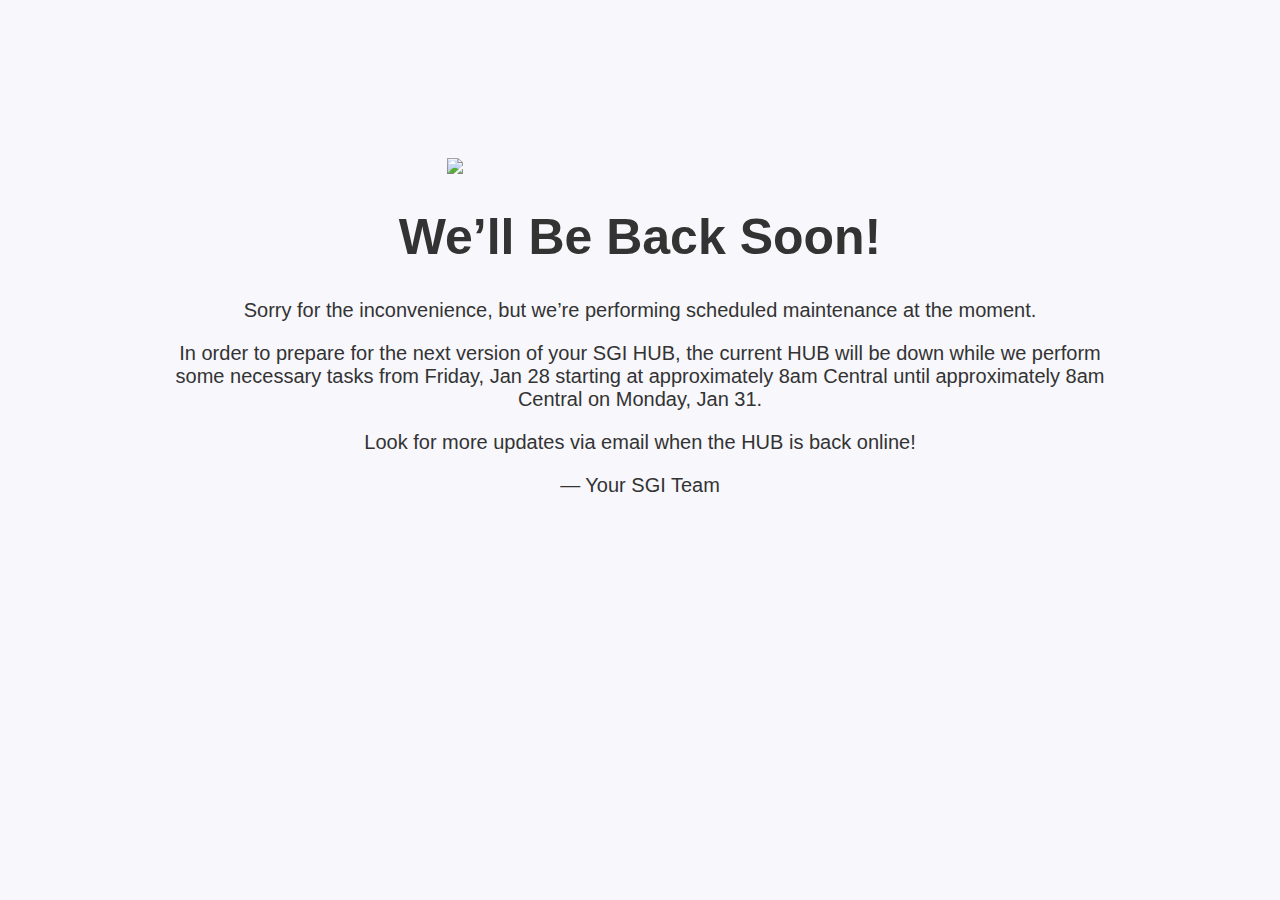
==== index.html @ 14be06b0 "Add down for maintenance page" ====
<!doctype html>
<title>Site Maintenance</title>
<style>
  body { text-align: center; padding: 150px;
		 /* background-image: url('img/yoursgi-homepage-mockup.png');*/
		 background-color: #F7F7FC;
		}
  h1 { font-size: 50px; }
  body { font: 20px Helvetica, sans-serif; color: #333; }
  article { display: block; text-align: left; width: 650px; margin: 0 auto; }
  a { color: #dc8100; text-decoration: none; }
  a:hover { color: #333; text-decoration: none; }
  
  .borderbox {
	  text-align: center;
	  width: 100%;
	  margin: auto;
	  height: 500px;
	  background-color: white;
	  border-top: solid 30px #587195;
  }
  .overlay{
  width: 40%;
  font-size: 20px;
 /* background-color: #353D40;
  height: 25%;*/
  color: white;
  display: block;
  margin-left: auto;
  margin-right: auto;
  /*width: 50%;
  text-align: center;
	left: 25%;*/
  }
  
  .container{
	position: relative;
	border-bottom: solid 30px #587195;
	border-left: solid 30px #587195;
	border-right: solid 30px #587195;
  }
  
  .center{
    position: absolute;
  top: 50%;
  left: 50%;
  transform: translate(-50%, -50%);
  }
</style>



    <div>
	<img class = "overlay" src = "https://thesuccessfulcontractor.com/HUBFiles/underconstructiontrans.png"/>
	<h1>We&rsquo;ll Be Back Soon!</h1>
    
   <p>Sorry for the inconvenience, but we&rsquo;re performing scheduled maintenance at the moment.</p> 
   
   <p>In order to prepare for the next version of your SGI HUB, the current HUB will be down while we perform some necessary tasks from Friday, Jan 28 starting at approximately 8am Central until approximately 8am Central on Monday, Jan 31.</p>
 
         <p>Look for more updates via email when the HUB is back online!</p>
        <p>&mdash; Your SGI Team</p>
 
	</div>
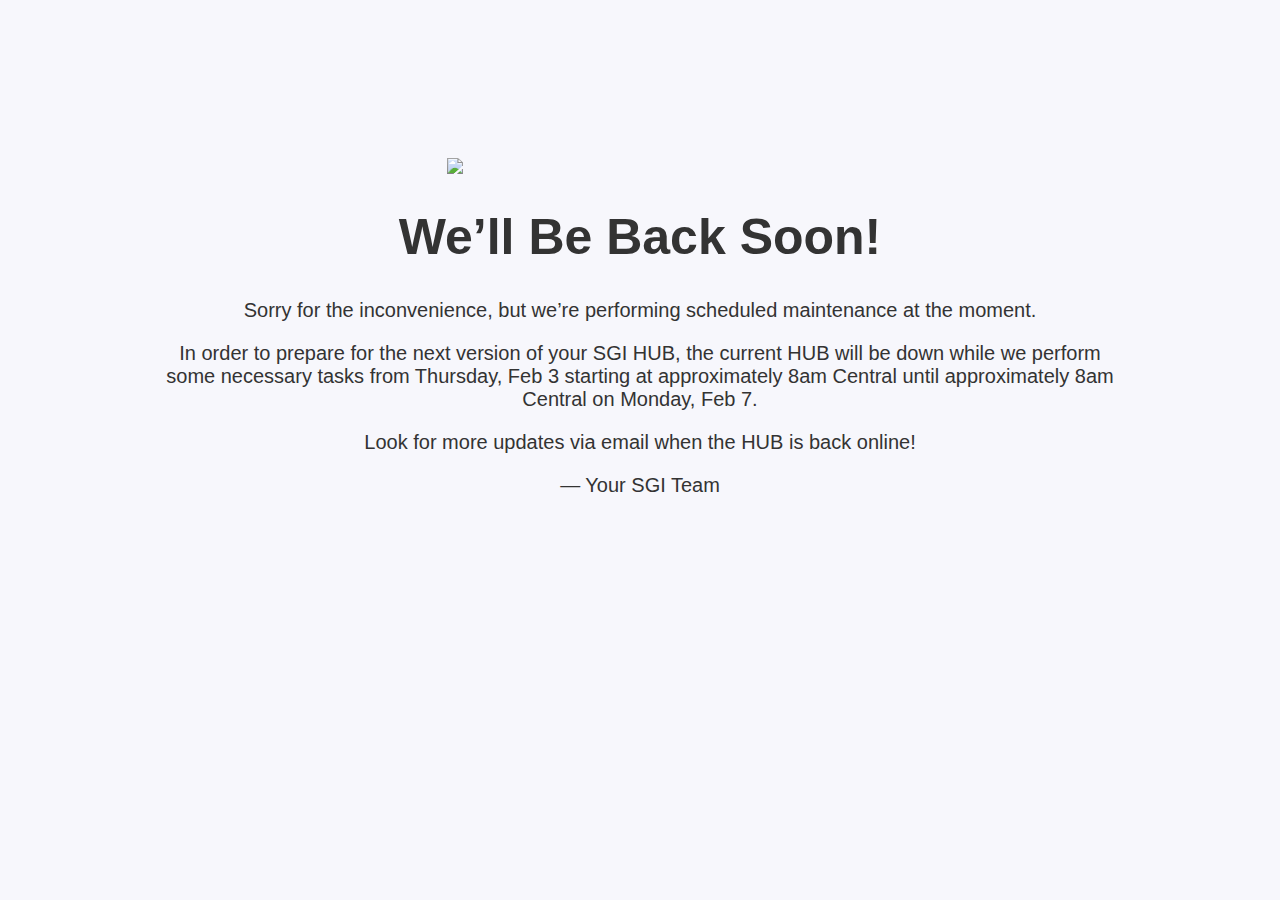
==== commit d485f0c0: "update date for down maintenance page" ====
--- a/index.html
+++ b/index.html
@@ -57,7 +57,7 @@
     
    <p>Sorry for the inconvenience, but we&rsquo;re performing scheduled maintenance at the moment.</p> 
    
-   <p>In order to prepare for the next version of your SGI HUB, the current HUB will be down while we perform some necessary tasks from Friday, Jan 28 starting at approximately 8am Central until approximately 8am Central on Monday, Jan 31.</p>
+   <p>In order to prepare for the next version of your SGI HUB, the current HUB will be down while we perform some necessary tasks from Thursday, Feb 3 starting at approximately 8am Central until approximately 8am Central on Monday, Feb 7.</p>
  
          <p>Look for more updates via email when the HUB is back online!</p>
         <p>&mdash; Your SGI Team</p>
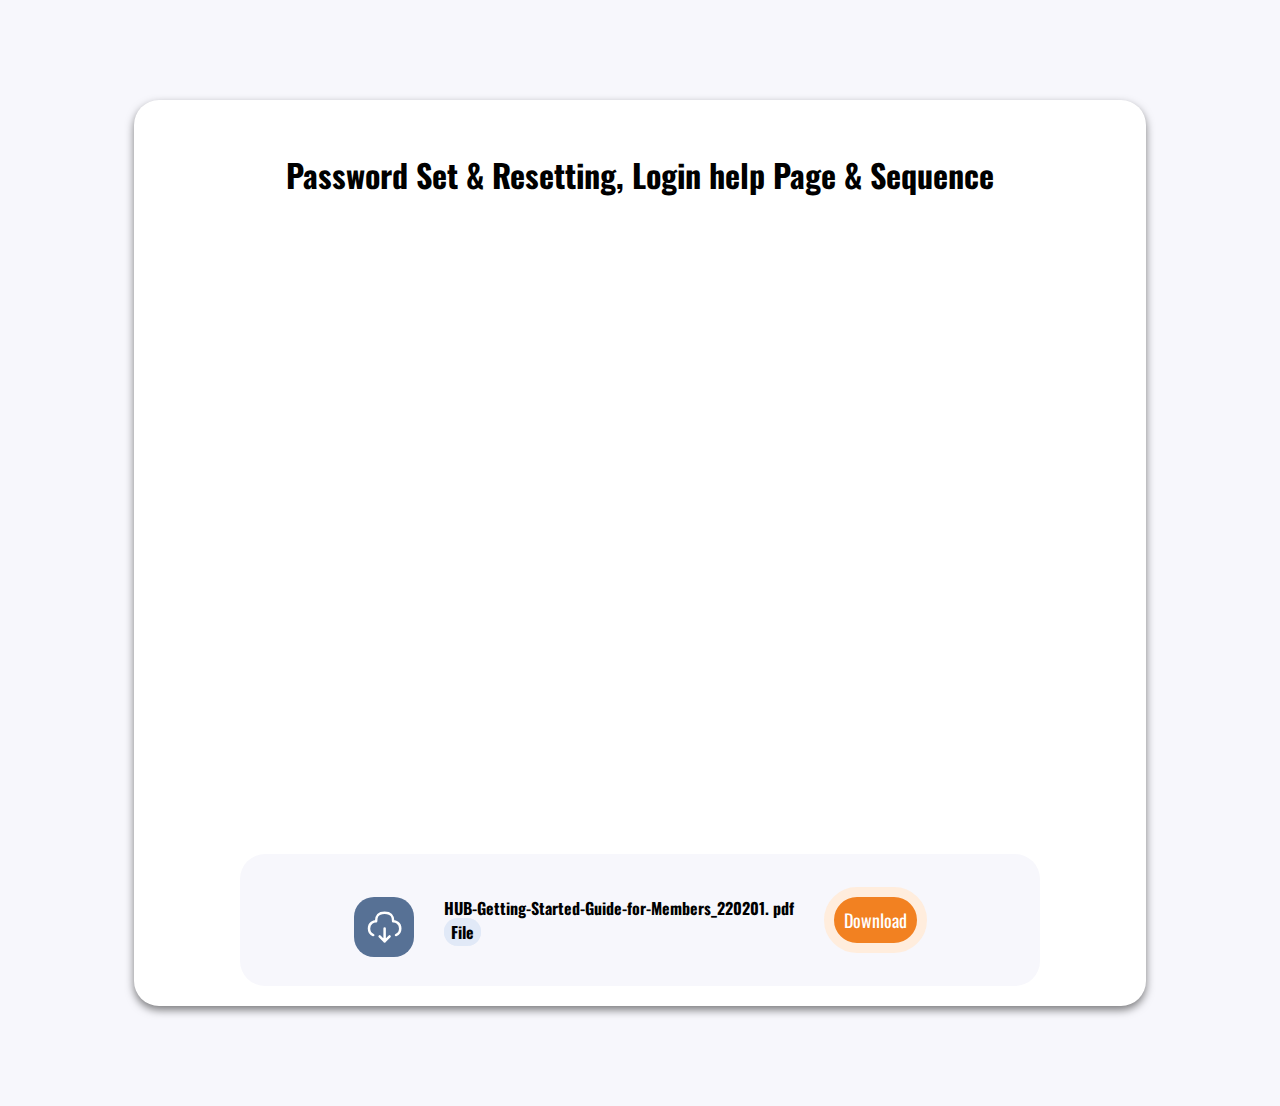
==== commit 7645b59c: "creating a help page for first time visitors" ====
--- a/index.html
+++ b/index.html
@@ -1,65 +1,62 @@
+<!DOCTYPE html>
 
-<!doctype html>
-<title>Site Maintenance</title>
-<style>
-  body { text-align: center; padding: 150px;
-		 /* background-image: url('img/yoursgi-homepage-mockup.png');*/
-		 background-color: #F7F7FC;
-		}
-  h1 { font-size: 50px; }
-  body { font: 20px Helvetica, sans-serif; color: #333; }
-  article { display: block; text-align: left; width: 650px; margin: 0 auto; }
-  a { color: #dc8100; text-decoration: none; }
-  a:hover { color: #333; text-decoration: none; }
-  
-  .borderbox {
-	  text-align: center;
-	  width: 100%;
-	  margin: auto;
-	  height: 500px;
-	  background-color: white;
-	  border-top: solid 30px #587195;
-  }
-  .overlay{
-  width: 40%;
-  font-size: 20px;
- /* background-color: #353D40;
-  height: 25%;*/
-  color: white;
-  display: block;
-  margin-left: auto;
-  margin-right: auto;
-  /*width: 50%;
-  text-align: center;
-	left: 25%;*/
-  }
-  
-  .container{
-	position: relative;
-	border-bottom: solid 30px #587195;
-	border-left: solid 30px #587195;
-	border-right: solid 30px #587195;
-  }
-  
-  .center{
-    position: absolute;
-  top: 50%;
-  left: 50%;
-  transform: translate(-50%, -50%);
-  }
-</style>
+<html class="nojs html css_verticalspacer" lang="en-US">
+	<head>
+		<title>SGI Reset your Password Video</title>
+		<meta http-equiv="Content-type" content="text/html;charset=UTF-8"/>
+		 <meta charset="utf-8">
+		<meta name="viewport" content="width=device-width, initial-scale=1.0">
+		<link rel="stylesheet" href="css/stylesheet.css">
+		<link href="https://fonts.googleapis.com/css2?family=Oswald:wght@600&display=swap" rel="stylesheet">
+		<link href="https://fonts.googleapis.com/css2?family=Oswald:wght@600&family=Roboto:wght@300&display=swap" rel="stylesheet">
+	  
+		<script src="js/scrollconfig.js"></script>
 
+		  <style>
+			body {background-color: #F7F7FC;
+					} 
+		  </style>
+	</head>
+	
+	<body>
 
+			<!--[if lte IE 8]>
+	<script charset="utf-8" type="text/javascript" src="//js.hsforms.net/forms/v2-legacy.js"></script>
+	<![endif]
+	<script charset="utf-8" type="text/javascript" src="//js.hsforms.net/forms/v2.js"></script>
+	<script>
+	  hbspt.forms.create({
+		portalId: "5068285",
+		formId: "f557b937-05c3-47b6-bc90-be30dc6d3cb0"
+	});
+	</script>-->
 
-    <div>
-	<img class = "overlay" src = "https://thesuccessfulcontractor.com/HUBFiles/underconstructiontrans.png"/>
-	<h1>We&rsquo;ll Be Back Soon!</h1>
-    
-   <p>Sorry for the inconvenience, but we&rsquo;re performing scheduled maintenance at the moment.</p> 
-   
-   <p>In order to prepare for the next version of your SGI HUB, the current HUB will be down while we perform some necessary tasks from Thursday, Feb 3 starting at approximately 8am Central until approximately 8am Central on Monday, Feb 7.</p>
- 
-         <p>Look for more updates via email when the HUB is back online!</p>
-        <p>&mdash; Your SGI Team</p>
- 
-	</div>
+	<script> 
+		function NewTab() { 
+			window.open( 
+			  'https://share.hsforms.com/19Ve5NwXDR7a8kL4w3G08sA30mpp', '_blank'); 
+		} 
+	</script> 
+
+		<div class = "group" >
+				<div class = "row row-center">
+				
+						<h1 style = "font-family: 'oswald', sans-serif;">Password Set &amp; Resetting, Login help Page &amp; Sequence</h1>
+
+				</div>
+				<div class = "row row-center">
+				
+					<div style="border-radius: 25px; width: 1050px; overflow: hidden;"><iframe src="https://player.vimeo.com/video/670769924?h=0973c31475" width="100%" height="600" frameborder="0" allow="autoplay; fullscreen; picture-in-picture" allowfullscreen></iframe></div>
+
+				</div>
+				
+				<div class = "row row-center"  style = "background-color: #F7F7FC; border-radius: 25px; width: 800px;">
+					<div class = "column" > <br> <img align left src = "images/download.svg" width = "60px"/> </div>
+					<div class = "column" ><span style = "font-family: 'oswald', sans-serif;" ><strong>HUB-Getting-Started-Guide-for-Members_220201. pdf</strong></span><br><span style = " border-left: solid 5px #E1E9F7; border-right: solid 5px #E1E9F7; background-color: #E1E9F7; border-radius:50px; padding: 2px;font-family: 'oswald', sans-serif;"><strong>File</strong></span></div>
+					<div class = "column" ><a href = "https://thesuccessfulcontractor.com/HUBFiles/HUB-Getting-Started-Guide-for-Members_220201.pdf" target = "_blank"><div class = "button"> Download</div></a></div>
+				</div>
+		</div>		
+
+	</body>
+	<footer></footer>
+</html>--- a/css/stylesheet.css
+++ b/css/stylesheet.css
@@ -0,0 +1,227 @@
+
+@import url('https://fonts.googleapis.com/css2?family=Oswald:wght@600&display=swap');
+@import url('https://fonts.googleapis.com/css2?family=Oswald:wght@600&family=Roboto:wght@300&display=swap');
+
+html {box-sizing: border-box;}
+*, *:before, *:after {box-sizing: inherit;}
+
+body {background-color: #f8f9fb; }
+img {
+  max-width: 100%;
+  height: auto;
+}
+
+
+.center {
+	
+  display: block;
+  margin-left: auto;
+  margin-right: auto;
+  width: 50%;
+}
+
+
+.header {
+	overflow: hidden; 
+	background-color: white; 
+	padding: 20px 10px; 
+	font-size: 40px;
+	font-family: 'Bangers', cursive;
+	box-shadow: 0 4px 8px 0 rgba(0, 0, 0, 0.1);
+	text-align: center;
+}
+	
+.header a {
+	
+	color: black; 
+	text-align: center;
+	padding: 12px; 
+	text-decoration: none;
+	font-size: 40px;
+	line-height:25px; 
+	border-radius: 4px;
+}
+
+.header a.logo{
+	font-size: 40px; 
+	font-weight:bold; 
+	
+}
+
+
+.header a:hover{
+		color: #f8f9fb;
+        -webkit-filter: drop-shadow(2px 2px 2px #98b1d4);
+        filter: drop-shadow(2px 2px 2px #98b1d4);
+}
+
+.header-right{
+	float: right;
+	text-transform: uppercase;
+}
+
+.desc{
+	color: #000;
+	
+	font-size: 20px;
+	font-family: 'Roboto', sans-serif;
+	margin: 0px 15px 0px 15px; /* top, right, bottom, left */
+}
+
+.title {
+	color: #000;
+	
+	font-weight: bold;
+	text-transform:uppercase;
+	font-family: 'Roboto', sans-serif;
+		margin: 10px 15px 0px 15px; /* top, right, bottom, left */
+	}
+	
+
+
+/*meet the team section */
+
+/* Three columns side by side */
+.column {
+	text-align: left;
+	  padding: 15px;
+	  float: left;
+	 /* 
+	 margin: auto;
+	 margin-bottom: 16px;
+	  margin-top: 16px;
+	  padding-top: 0px;
+	  padding-right: 0px;
+	  padding-bottom: 10px;
+	  padding-left: 0px;*/
+}
+
+.group {
+	margin: auto;
+	margin-top: 100px; /*use to be 100px */
+	margin-bottom: 100px;
+	width: 80%;
+	padding: 20px;
+	text-align:center;
+	border-radius: 25px;
+	box-shadow: 0 4px 8px 0 rgba(0, 0, 0, 0.5);
+	background-color: white;
+	  align-items: center;
+  justify-content: center;
+}
+
+.row {
+	
+	display: flex; 
+	flex-wrap: wrap;
+	margin: auto;
+	width: 100%;
+	padding: 10px;
+
+
+	
+}
+.row-center{
+	
+
+		  align-items: center;
+  justify-content: center;
+	
+
+}
+.row-left{
+		  align-items: left;
+  justify-content: left;
+	
+}
+/* Display the columns below each other instead of side by side on small screens */
+/*@media screen and (max-width: 650px) {
+  .column {
+    width: 100%;
+    display: block;
+  }
+}*/
+
+
+
+
+/* Some left and right padding inside the container */
+.container {
+  padding: 0 16px;
+}
+
+/* Clear floats */
+.container::after, .row::after {
+  content: "";
+  clear: both;
+  display: table;
+}
+
+/* Padding top right bottom left */
+
+.button  {
+	position: relative;
+	align: center;
+	border: none;
+	outline: 0;
+	display: inline-block;
+	padding: 10px 10px 10px 10px;
+	color: white;
+	background-color: #f28121;
+	border-radius: 50px;
+	border: solid 10px #FFEDDD;
+	text-align: center;
+	font-size:18px;
+	cursor: pointer;
+	width: 100%;
+	height: auto;
+	margin-left: auto;
+	margin-right: auto;
+	font-family: 'Oswald', sans-serif;
+}
+
+.button:hover {
+  background-color: #587195;
+  box-shadow: 0 4px 8px 0 rgba(0, 0, 0, 0.5);
+}
+
+
+ .borderbox{
+	 display: flex;
+	margin: 50px 100px 100px 100px; /* margin top, margin right, Margin bottom, Margin left
+	box-shadow: 0 4px 8px 0 rgba(0, 0, 0, 0.2), 0 6px 20px 0 rgba(0, 0, 0, 0.19);
+} 
+
+.wording{
+	font-weight: bold;
+	font-family: 'Open Sans', sans-serif;
+	
+	
+}
+
+/* Style inputs with type="text", select elements and textareas */
+input[type=text], select, textarea {
+  width: 100%; /* Full width */
+  padding: 12px; /* Some padding */ 
+  border: 1px solid #ccc; /* Gray border */
+  border-radius: 4px; /* Rounded borders */
+  box-sizing: border-box; /* Make sure that padding and width stays in place */
+  margin-top: 6px; /* Add a top margin */
+  margin-bottom: 16px; /* Bottom margin */
+  resize: vertical /* Allow the user to vertically resize the textarea (not horizontally) */
+}
+
+/* Style the submit button with a specific background color etc */
+input[type=submit] {
+  background-color: #4CAF50;
+  color: white;
+  padding: 12px 20px;
+  border: none;
+  border-radius: 4px;
+  cursor: pointer;
+}
+
+/* When moving the mouse over the submit button, add a darker green color */
+input[type=submit]:hover {
+  background-color: #45a049;
+}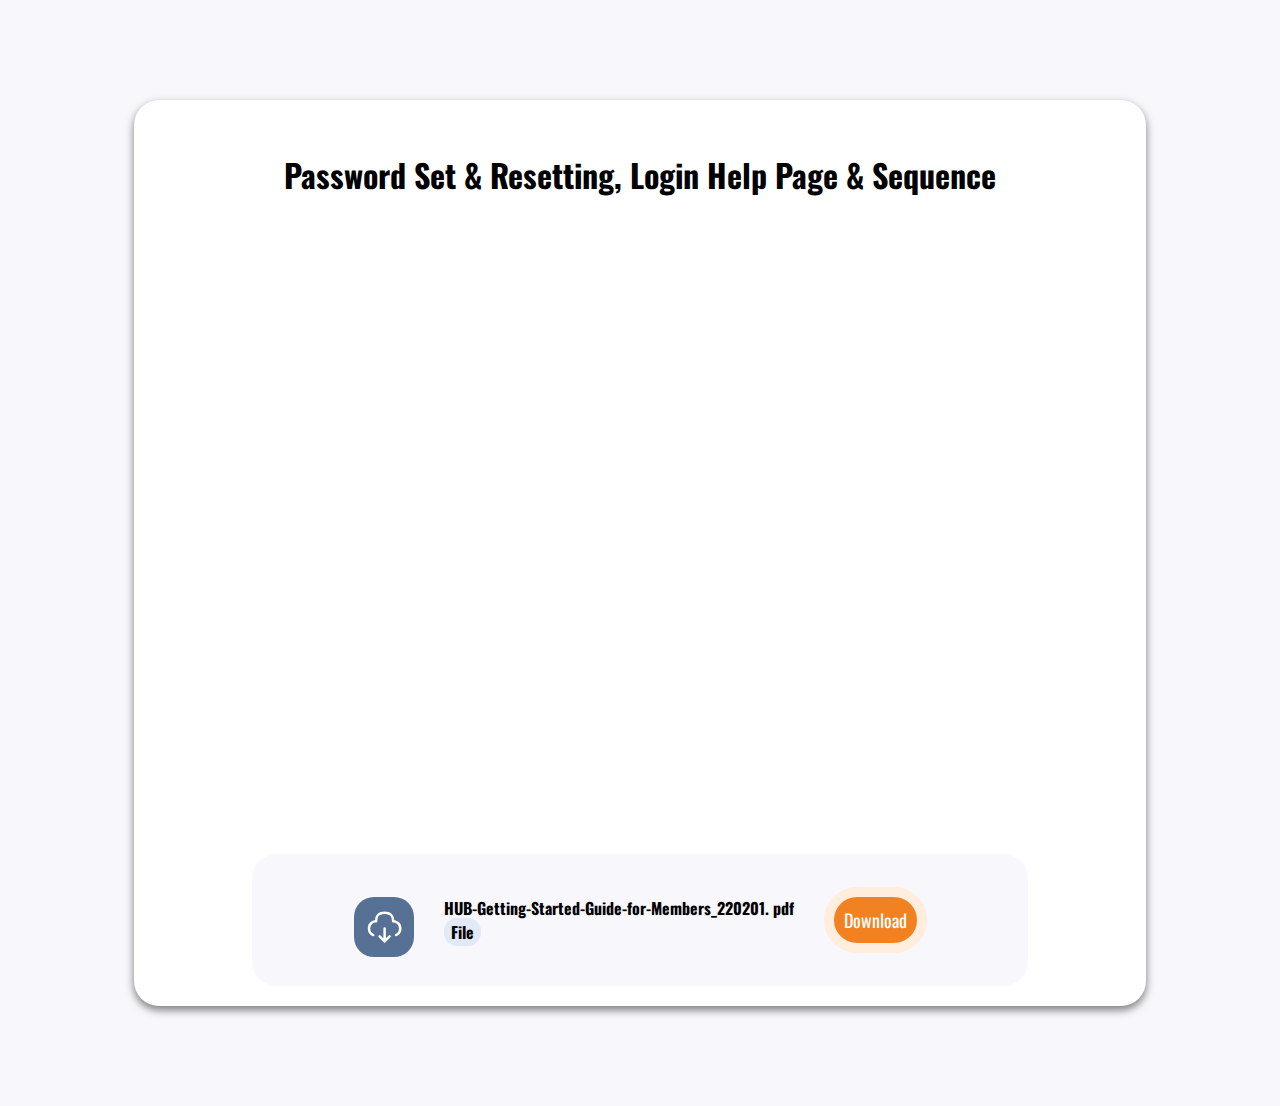
==== commit ec622486: "couple edit on the resizing" ====
--- a/index.html
+++ b/index.html
@@ -41,7 +41,7 @@
 		<div class = "group" >
 				<div class = "row row-center">
 				
-						<h1 style = "font-family: 'oswald', sans-serif;">Password Set &amp; Resetting, Login help Page &amp; Sequence</h1>
+						<h1 style = "font-family: 'oswald', sans-serif;">Password Set &amp; Resetting, Login Help Page &amp; Sequence</h1>
 
 				</div>
 				<div class = "row row-center">
@@ -50,7 +50,7 @@
 
 				</div>
 				
-				<div class = "row row-center"  style = "background-color: #F7F7FC; border-radius: 25px; width: 800px;">
+				<div class = "row row-center"  style = "background-color: #F7F7FC; border-radius: 25px; width: 80%;">
 					<div class = "column" > <br> <img align left src = "images/download.svg" width = "60px"/> </div>
 					<div class = "column" ><span style = "font-family: 'oswald', sans-serif;" ><strong>HUB-Getting-Started-Guide-for-Members_220201. pdf</strong></span><br><span style = " border-left: solid 5px #E1E9F7; border-right: solid 5px #E1E9F7; background-color: #E1E9F7; border-radius:50px; padding: 2px;font-family: 'oswald', sans-serif;"><strong>File</strong></span></div>
 					<div class = "column" ><a href = "https://thesuccessfulcontractor.com/HUBFiles/HUB-Getting-Started-Guide-for-Members_220201.pdf" target = "_blank"><div class = "button"> Download</div></a></div>
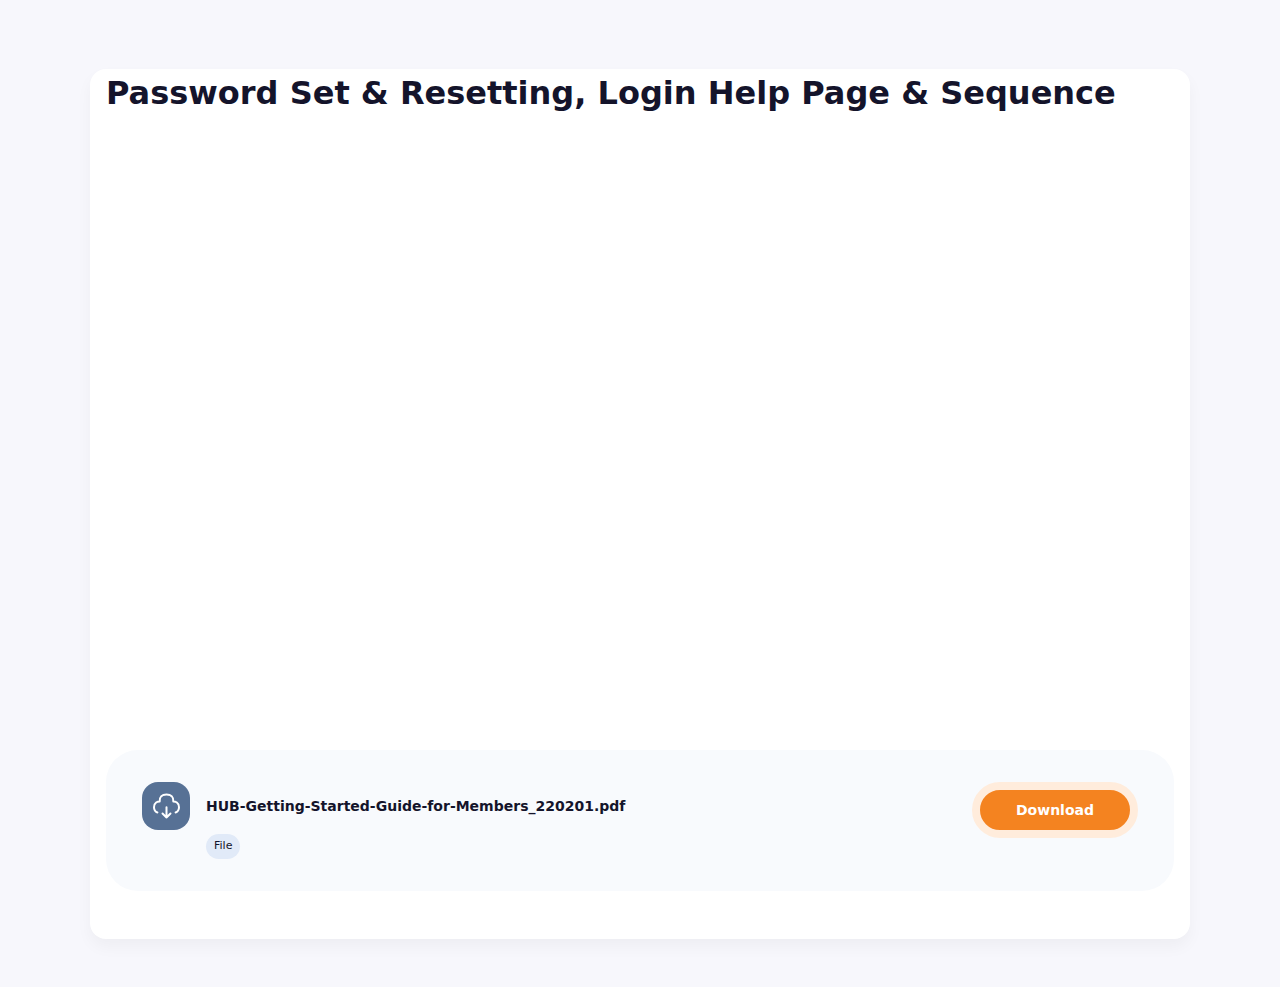
==== commit 7f834f96: "recreated style sheet and index" ====
--- a/index.html
+++ b/index.html
@@ -7,18 +7,16 @@
 		 <meta charset="utf-8">
 		<meta name="viewport" content="width=device-width, initial-scale=1.0">
 		<link rel="stylesheet" href="css/stylesheet.css">
+		
 		<link href="https://fonts.googleapis.com/css2?family=Oswald:wght@600&display=swap" rel="stylesheet">
 		<link href="https://fonts.googleapis.com/css2?family=Oswald:wght@600&family=Roboto:wght@300&display=swap" rel="stylesheet">
 	  
 		<script src="js/scrollconfig.js"></script>
 
-		  <style>
-			body {background-color: #F7F7FC;
-					} 
-		  </style>
+
 	</head>
 	
-	<body>
+	<body class = "bg-background text-sgi-black min-h-screen overflow-x-hidden flex flex-col">
 
 			<!--[if lte IE 8]>
 	<script charset="utf-8" type="text/javascript" src="//js.hsforms.net/forms/v2-legacy.js"></script>
@@ -37,26 +35,40 @@
 			  'https://share.hsforms.com/19Ve5NwXDR7a8kL4w3G08sA30mpp', '_blank'); 
 		} 
 	</script> 
+		<div class = "flex-grow">
+			<div class = "page-body">
+				<div class = "page-content">
+					<div class = "box" >
+						<div class = "pb-12 lg:px-16 px-4" >
+							<article class = "min-h-[200px]">	
+								<div class = "mt-4"></div>
+								
+								<h1 class = "font-bold text-[32px] leading-[48px]">Password Set &amp; Resetting, Login Help Page &amp; Sequence</h1>
+								<div class = "mt-4"></div>
+								<div class = "mt-8" >
+									
+								
 
-		<div class = "group" >
-				<div class = "row row-center">
-				
-						<h1 style = "font-family: 'oswald', sans-serif;">Password Set &amp; Resetting, Login Help Page &amp; Sequence</h1>
-
+									<div class = "rounded-lg video-wrap"><iframe src="https://player.vimeo.com/video/670769924?h=0973c31475&amp;badge=0&amp;autopause=0&amp;player_id=0&amp;app_id=58479" frameborder="0" allow="autoplay; fullscreen; picture-in-picture" allowfullscreen style="position:absolute;top:0;left:0;width:100%;height:100%;" title="Hub Video 8-  Password and Login Sequence"></iframe></div><script src="https://player.vimeo.com/api/player.js"></script>
+									
+									<div class = "py-8 px-9 bg-sgi-morningdew rounded-xl">
+										<div class = "flex">
+											<div class = "w-12"> <img src = "images/download.svg"> </div>
+											<div class = "w-[300px] px-4 flex-grow" >
+												<h3 class = "truncate-2-lines font-semibold text-xs">HUB-Getting-Started-Guide-for-Members_220201.pdf</h3>
+												<div class="inline-block font-medium text-[11px] rounded-full bg-gray-lightish py-1 px-2 mt-1">File</div>
+											</div>
+											<div><a class = "btn btn-primary min-w-[150px]"  href = "https://thesuccessfulcontractor.com/HUBFiles/HUB-Getting-Started-Guide-for-Members_220201.pdf" download = "HUB-Getting-Started-Guide-for-Members_220201.pdf" target = "_blank">Download</a></div>
+										</div>
+									</div>
+								</div>
+							</article>
+						</div>
+					</div>
 				</div>
-				<div class = "row row-center">
-				
-					<div style="border-radius: 25px; width: 1050px; overflow: hidden;"><iframe src="https://player.vimeo.com/video/670769924?h=0973c31475" width="100%" height="600" frameborder="0" allow="autoplay; fullscreen; picture-in-picture" allowfullscreen></iframe></div>
-
-				</div>
-				
-				<div class = "row row-center"  style = "background-color: #F7F7FC; border-radius: 25px; width: 80%;">
-					<div class = "column" > <br> <img align left src = "images/download.svg" width = "60px"/> </div>
-					<div class = "column" ><span style = "font-family: 'oswald', sans-serif;" ><strong>HUB-Getting-Started-Guide-for-Members_220201. pdf</strong></span><br><span style = " border-left: solid 5px #E1E9F7; border-right: solid 5px #E1E9F7; background-color: #E1E9F7; border-radius:50px; padding: 2px;font-family: 'oswald', sans-serif;"><strong>File</strong></span></div>
-					<div class = "column" ><a href = "https://thesuccessfulcontractor.com/HUBFiles/HUB-Getting-Started-Guide-for-Members_220201.pdf" target = "_blank"><div class = "button"> Download</div></a></div>
-				</div>
-		</div>		
-
+			</div>
+		</div>
 	</body>
 	<footer></footer>
-</html>+</html>
+
--- a/css/stylesheet.css
+++ b/css/stylesheet.css
@@ -2,16 +2,136 @@
 @import url('https://fonts.googleapis.com/css2?family=Oswald:wght@600&display=swap');
 @import url('https://fonts.googleapis.com/css2?family=Oswald:wght@600&family=Roboto:wght@300&display=swap');
 
-html {box-sizing: border-box;}
+html {
+    font-family: Poppins,ui-sans-serif,system-ui,-apple-system,BlinkMacSystemFont,"Segoe UI",Roboto,"Helvetica Neue",Arial,"Noto Sans",sans-serif,"Apple Color Emoji","Segoe UI Emoji","Segoe UI Symbol","Noto Color Emoji";
+    line-height: 1.5;
+    tab-size: 4;
+	-webkit-text-size-adjust: 100%;
+}
 *, *:before, *:after {box-sizing: inherit;}
-
-body {background-color: #f8f9fb; }
+*, :before, :after {
+    --tw-translate-x: 0;
+    --tw-translate-y: 0;
+    --tw-rotate: 0;
+    --tw-skew-x: 0;
+    --tw-skew-y: 0;
+    --tw-scale-x: 1;
+    --tw-scale-y: 1;
+    --tw-transform: translateX(var(--tw-translate-x)) translateY(var(--tw-translate-y)) rotate(var(--tw-rotate)) skewX(var(--tw-skew-x)) skewY(var(--tw-skew-y)) scaleX(var(--tw-scale-x)) scaleY(var(--tw-scale-y));
+    --tw-border-opacity: 1;
+    border-color: rgba(229,231,235,var(--tw-border-opacity));
+    --tw-ring-offset-shadow: 0 0 #0000;
+    --tw-ring-shadow: 0 0 #0000;
+    --tw-shadow: 0 0 #0000;
+    --tw-blur: var(--tw-empty, );
+    --tw-brightness: var(--tw-empty, );
+    --tw-contrast: var(--tw-empty, );
+    --tw-grayscale: var(--tw-empty, );
+    --tw-hue-rotate: var(--tw-empty, );
+    --tw-invert: var(--tw-empty, );
+    --tw-saturate: var(--tw-empty, );
+    --tw-sepia: var(--tw-empty, );
+    --tw-drop-shadow: var(--tw-empty, );
+    --tw-filter: var(--tw-blur) var(--tw-brightness) var(--tw-contrast) var(--tw-grayscale) var(--tw-hue-rotate) var(--tw-invert) var(--tw-saturate) var(--tw-sepia) var(--tw-drop-shadow);
+}
+
 img {
   max-width: 100%;
   height: auto;
 }
-
-
+.bg-background{
+	    --tw-bg-opacity: 1;
+    background-color: rgba(247,247,252,var(--tw-bg-opacity));
+}
+
+.page-body {
+    padding: 2.5rem 1rem;
+}
+
+.inline-block {
+    display: inline-block;
+}
+.page-body>.page-content {
+    max-width: 1100px;
+    margin: auto;
+}
+.overflow-x-hidden {
+    overflow-x: hidden;
+}
+.flex {
+    display: flex;
+}
+.flex-grow {
+    flex-grow: 1;
+}
+.flex-col {
+    flex-direction: column;
+}
+.min-h-screen {
+    min-height: 100vh;
+}
+.min-h-\[200px\] {
+    min-height: 200px;
+}
+/* image */ 
+.rounded-lg {
+    border-radius: 16px;
+}
+
+/*video*/
+.video-wrap {
+    position: relative;
+	padding:56.25% 0 0 0;
+	height:0;
+	overflow: hidden;
+}
+
+/* text color*/
+.text-sgi-black {
+    --tw-text-opacity: 1;
+    color: rgba(20,20,43,var(--tw-text-opacity));
+}
+/* Margins */
+.mt-1 {
+    margin-top: .25rem;
+}
+.mt-4 {
+    margin-top: 1rem;
+}
+.mt-8 {
+    margin-top: 2rem;
+}
+.mb-9 {
+    margin-bottom: 2.25rem;
+}
+/*Padding*/
+.pb-12 {
+    padding-bottom: 3rem;
+}
+.px-2 {
+    padding-left: .5rem;
+    padding-right: .5rem;
+}
+.px-16{
+	padding-left: 2rem;
+    padding-right: 2rem;
+}
+.px-4 {
+    padding-left: 1rem;
+    padding-right: 1rem;
+}
+.py-8 {
+    padding-top: 2rem;
+    padding-bottom: 2rem;
+}
+.px-9 {
+    padding-left: 2.25rem;
+    padding-right: 2.25rem;
+}
+.py-1 {
+    padding-top: .25rem;
+    padding-bottom: .25rem;
+}
 .center {
 	
   display: block;
@@ -19,8 +139,73 @@
   margin-right: auto;
   width: 50%;
 }
-
-
+.font-bold {
+    font-weight: 700;
+}
+.font-semibold {
+    font-weight: 600;
+}
+.font-medium {
+    font-weight: 500;
+}
+
+.text-xs {
+    font-size: 14px;
+    line-height: 20px;
+}
+
+.text-\[11px\] {
+    font-size: 11px;
+}
+.text-\[32px\] {
+    font-size: 32px;
+}
+.leading-\[48px\] {
+    line-height: 48px;
+}
+
+/* any text needs to be around prose */
+.prose {
+    font-size: 1rem;
+    line-height: 1.75;
+}
+
+.prose {
+    color: #14142b;
+    max-width: 65ch;
+}
+
+/*color backgrounds*/
+.bg-sgi-morningdew {
+    --tw-bg-opacity: 1;
+    background-color: rgba(248,250,253,var(--tw-bg-opacity));
+}
+.bg-gray-lightish {
+    --tw-bg-opacity: 1;
+    background-color: rgba(225,234,248,var(--tw-bg-opacity));
+}
+
+/* SGI  Standard border radius*/
+
+.rounded-lg {
+    border-radius: 25px;
+}
+.rounded-xl {
+    border-radius: 32px;
+}
+.rounded-full {
+    border-radius: 9999px;
+}
+/* width*/
+.min-w-\[150px\] {
+    min-width: 150px;
+}
+.w-12 {
+    width: 3rem;
+}
+.w-\[300px\] {
+    width: 300px;
+}
 .header {
 	overflow: hidden; 
 	background-color: white; 
@@ -30,110 +215,25 @@
 	box-shadow: 0 4px 8px 0 rgba(0, 0, 0, 0.1);
 	text-align: center;
 }
+
+.truncate-2-lines {
+    overflow: hidden;
+    display: -webkit-box;
+    -webkit-box-orient: vertical;
+    -webkit-line-clamp: 2;
+}
 	
-.header a {
-	
-	color: black; 
-	text-align: center;
-	padding: 12px; 
-	text-decoration: none;
-	font-size: 40px;
-	line-height:25px; 
-	border-radius: 4px;
-}
-
-.header a.logo{
-	font-size: 40px; 
-	font-weight:bold; 
-	
-}
-
-
-.header a:hover{
-		color: #f8f9fb;
-        -webkit-filter: drop-shadow(2px 2px 2px #98b1d4);
-        filter: drop-shadow(2px 2px 2px #98b1d4);
-}
-
-.header-right{
-	float: right;
-	text-transform: uppercase;
-}
-
-.desc{
-	color: #000;
-	
-	font-size: 20px;
-	font-family: 'Roboto', sans-serif;
-	margin: 0px 15px 0px 15px; /* top, right, bottom, left */
-}
-
-.title {
-	color: #000;
-	
-	font-weight: bold;
-	text-transform:uppercase;
-	font-family: 'Roboto', sans-serif;
-		margin: 10px 15px 0px 15px; /* top, right, bottom, left */
-	}
-	
-
-
-/*meet the team section */
-
-/* Three columns side by side */
-.column {
-	text-align: left;
-	  padding: 15px;
-	  float: left;
-	 /* 
-	 margin: auto;
-	 margin-bottom: 16px;
-	  margin-top: 16px;
-	  padding-top: 0px;
-	  padding-right: 0px;
-	  padding-bottom: 10px;
-	  padding-left: 0px;*/
-}
-
-.group {
-	margin: auto;
-	margin-top: 100px; /*use to be 100px */
-	margin-bottom: 100px;
-	width: 80%;
-	padding: 20px;
-	text-align:center;
-	border-radius: 25px;
-	box-shadow: 0 4px 8px 0 rgba(0, 0, 0, 0.5);
-	background-color: white;
-	  align-items: center;
-  justify-content: center;
-}
-
-.row {
-	
-	display: flex; 
-	flex-wrap: wrap;
-	margin: auto;
-	width: 100%;
-	padding: 10px;
-
-
-	
-}
-.row-center{
-	
-
-		  align-items: center;
-  justify-content: center;
-	
-
-}
-.row-left{
-		  align-items: left;
-  justify-content: left;
-	
-}
+
+
+.box {
+    border-radius: 16px;
+    --tw-bg-opacity: 1;
+    background-color: rgba(255,255,255,var(--tw-bg-opacity));
+    --tw-shadow: 0px 8px 16px rgba(17, 17, 17, .04);
+    box-shadow: var(--tw-ring-offset-shadow, 0 0 #0000),var(--tw-ring-shadow, 0 0 #0000),var(--tw-shadow);
+}
+
+
 /* Display the columns below each other instead of side by side on small screens */
 /*@media screen and (max-width: 650px) {
   .column {
@@ -145,59 +245,29 @@
 
 
 
-/* Some left and right padding inside the container */
-.container {
-  padding: 0 16px;
-}
-
-/* Clear floats */
-.container::after, .row::after {
-  content: "";
-  clear: both;
-  display: table;
-}
-
-/* Padding top right bottom left */
-
-.button  {
-	position: relative;
-	align: center;
-	border: none;
-	outline: 0;
-	display: inline-block;
-	padding: 10px 10px 10px 10px;
-	color: white;
-	background-color: #f28121;
-	border-radius: 50px;
-	border: solid 10px #FFEDDD;
-	text-align: center;
-	font-size:18px;
-	cursor: pointer;
-	width: 100%;
-	height: auto;
-	margin-left: auto;
-	margin-right: auto;
-	font-family: 'Oswald', sans-serif;
-}
-
-.button:hover {
-  background-color: #587195;
-  box-shadow: 0 4px 8px 0 rgba(0, 0, 0, 0.5);
-}
-
-
- .borderbox{
-	 display: flex;
-	margin: 50px 100px 100px 100px; /* margin top, margin right, Margin bottom, Margin left
-	box-shadow: 0 4px 8px 0 rgba(0, 0, 0, 0.2), 0 6px 20px 0 rgba(0, 0, 0, 0.19);
-} 
-
-.wording{
-	font-weight: bold;
-	font-family: 'Open Sans', sans-serif;
-	
-	
-}
+
+/* SGI BUTTON*/
+.btn-primary {
+    background-color: #f48320;
+    border: 8px solid #FFECDC;
+}
+
+.btn {
+
+    border-radius: 9999px;
+    color: #fff;
+    display: inline-block;
+    font-size: 14px;
+    font-weight: 600;
+    line-height: 40px;
+    text-align: center;
+}
+
+a {
+    color: inherit;
+    text-decoration: inherit;
+}
+
 
 /* Style inputs with type="text", select elements and textareas */
 input[type=text], select, textarea {
